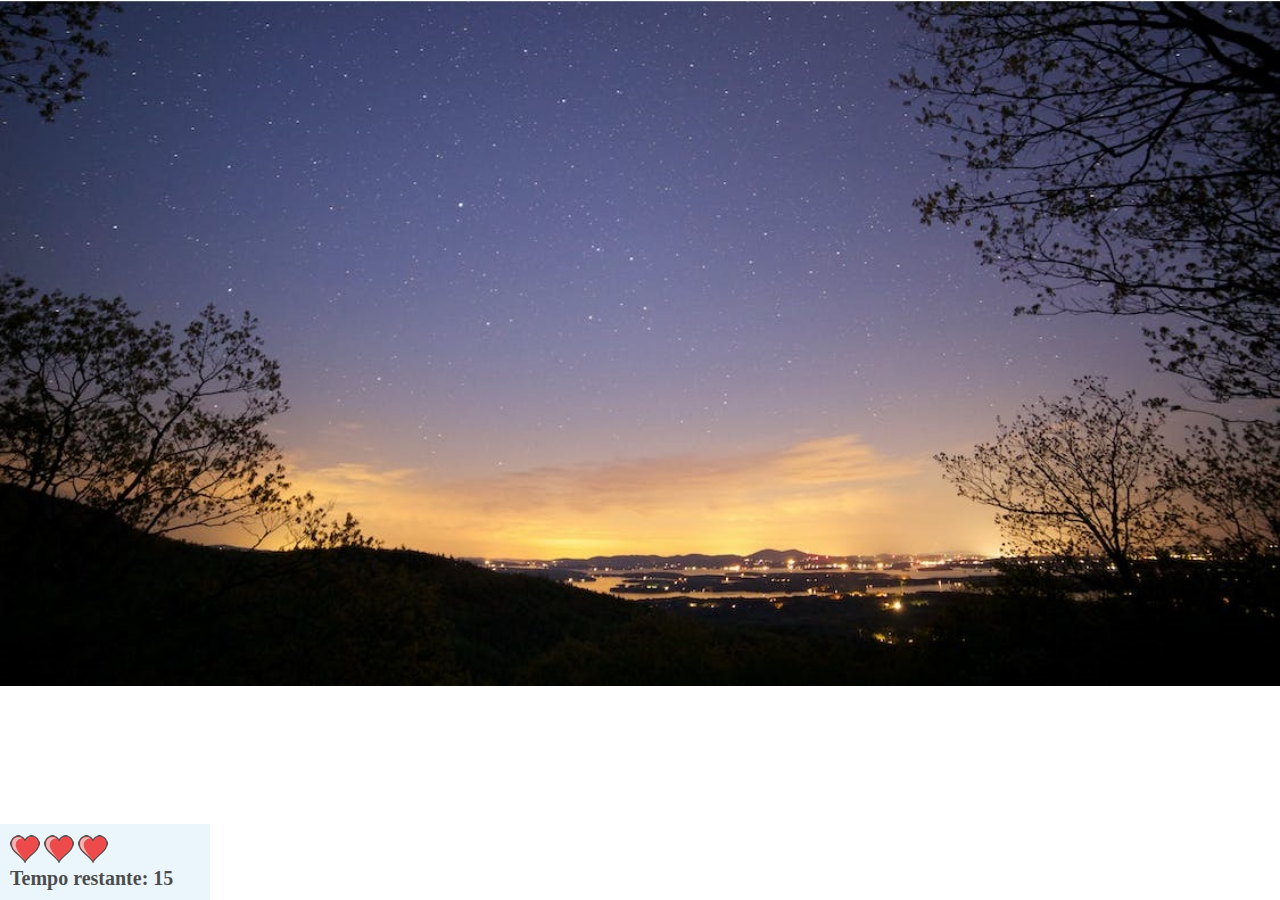
==== templates/App.html @ 53e89bc3 "Colocando o  arquivo python" ====
<!DOCTYPE html>
<html>
    <!--Patrícia Albuquerque-->
  <head>
    <meta charset="utf-8">
    <title>App</title>
    <link rel="stylesheet" href="estilo.css"/>
    <script src="jogo.js"></script>
  </head>

  <body onresize="AjustaTamanhoPalcoJogo()">

    <div class="painel">
      <div class="vidas">
        <img id="v1" src="imagens/coracao_cheio.png"/>
        <img id="v2" src="imagens/coracao_cheio.png"/>
        <img id="v3" src="imagens/coracao_cheio.png"/>
      </div>

      <div class="cronometro">
        Tempo restante: <span id="cronometro"></span>
      </div>
    </div>

    <script>
        document.getElementById('cronometro').innerHTML = tempo
        var CriaPlaneta = setInterval(function(){
          PosicaoRandomica()}
          ,CriaPlanetaTempo)
       
    </script>

  </body>
</html>
---- templates/estilo.css ----
html {
    cursor: url(imagens/telescopio.png) 10 10, auto;
}

body {
    background-image: url(imagens/bg.jpg);
    background-repeat: no-repeat;
    background-size: 100%;
    
}

.planeta1 {
    width: 50px;
    height: 50px;
}

.planeta2 {
    width: 70px;
    height: 70px;
}

.planeta3 {
    width: 90px;
    height: 90px;
}

.LadoA {
    transform: scaleX(1);
}

.LadoB {
    transform: scaleX(-1);
}

.painel {
    position: absolute;
    width: 190px;
    padding: 10px;
    left: 0px;
    bottom: 0px;
    border-top: solid 1px #e3f3fc;
    background-color: #e3f3fc;
    opacity: 0.7;
}

.vidas {
    float: left;
}

.cronometro {
    float: left;
    font-size: 20px;
    font-weight: bold;
}

.BotaoReiniciar {
    background-color: #364763;
    border-radius: 18px;
    opacity: 0.9;
    width: 200px;
    padding: 10px;
    cursor: pointer;
    box-shadow: 0 5px #4a4a57;
    font-size: 30px;
    font-weight: bold;
    color: white;
    text-shadow: 3px 3px black;
    font-family: 'Courier New', Courier, monospace;
}

.BotaoReiniciar:hover {
    background-color: #3ad661;
}

.BotaoReiniciar:active {
    background-color: #208a3a;
    box-shadow: 0 5px #0d4710;
    transform: translateY(4px);
}

.BotaoIniciar {
    background-color: #eb1730;
    border-radius: 18px;
    opacity: 0.9;
    width: 250px;
    padding: 10px;
    cursor: pointer;
    box-shadow: 0 5px #540306;
    font-size: 30px;
    font-weight: bold;
    color: white;
    text-shadow: 3px 3px black;
    font-family: 'Courier New', Courier, monospace;
}

.BotaoIniciar:hover {
    background-color: #f56e94;
}

.BotaoIniciar:active {
    background-color: #c70a59;
    box-shadow: 0 5px #8a073e;
    transform: translateY(4px);
}
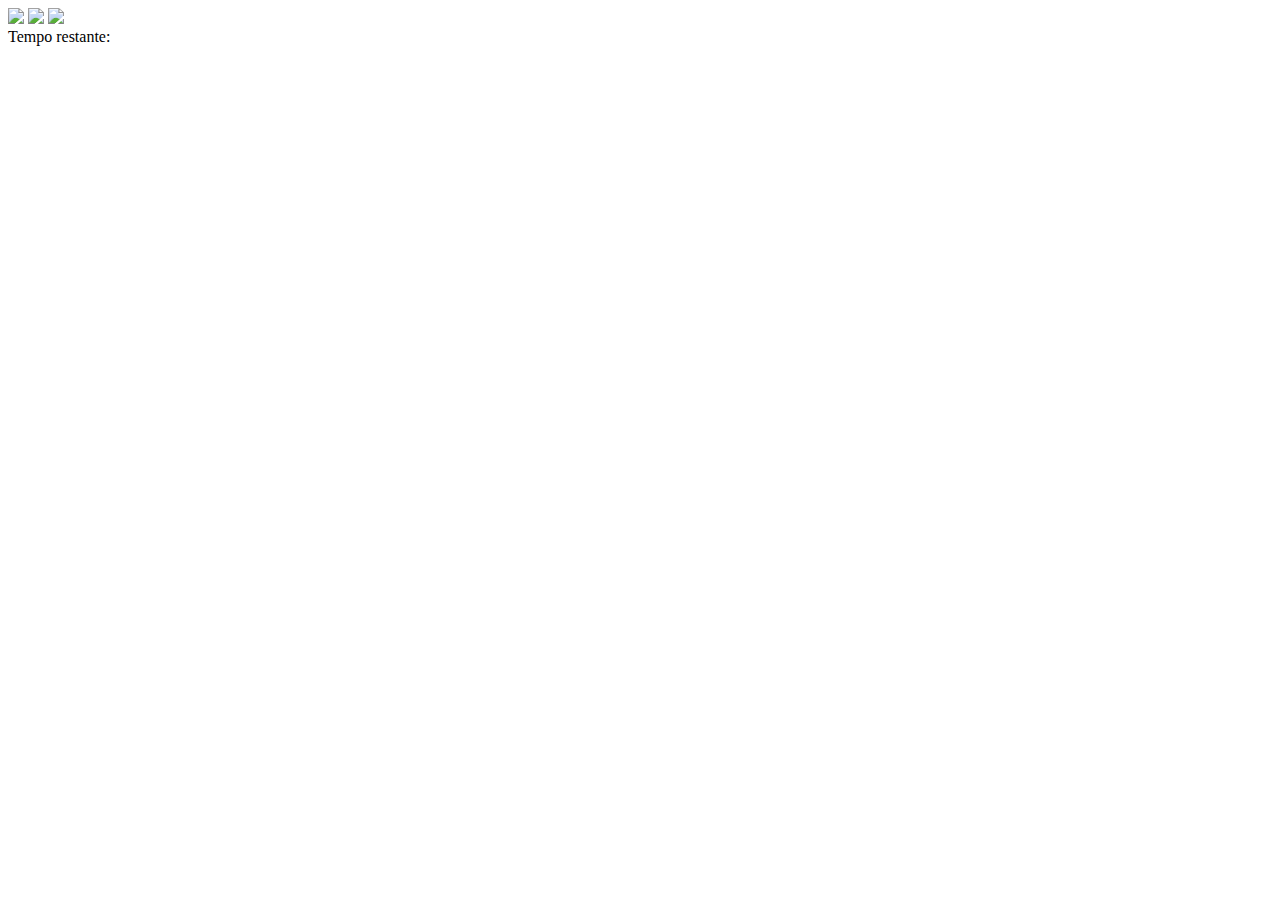
==== commit d48c3c15: "colocando img e css" ====
--- a/templates/App.html
+++ b/templates/App.html
@@ -4,17 +4,17 @@
   <head>
     <meta charset="utf-8">
     <title>App</title>
-    <link rel="stylesheet" href="estilo.css"/>
-    <script src="jogo.js"></script>
+    <link rel="stylesheet" href="static/estilo.css"/>
+    <script src="static/jogo.js"></script>
   </head>
 
   <body onresize="AjustaTamanhoPalcoJogo()">
 
     <div class="painel">
       <div class="vidas">
-        <img id="v1" src="imagens/coracao_cheio.png"/>
-        <img id="v2" src="imagens/coracao_cheio.png"/>
-        <img id="v3" src="imagens/coracao_cheio.png"/>
+        <img id="v1" src="static/imagens/coracao_cheio.png"/>
+        <img id="v2" src="static/imagens/coracao_cheio.png"/>
+        <img id="v3" src="static/imagens/coracao_cheio.png"/>
       </div>
 
       <div class="cronometro">
